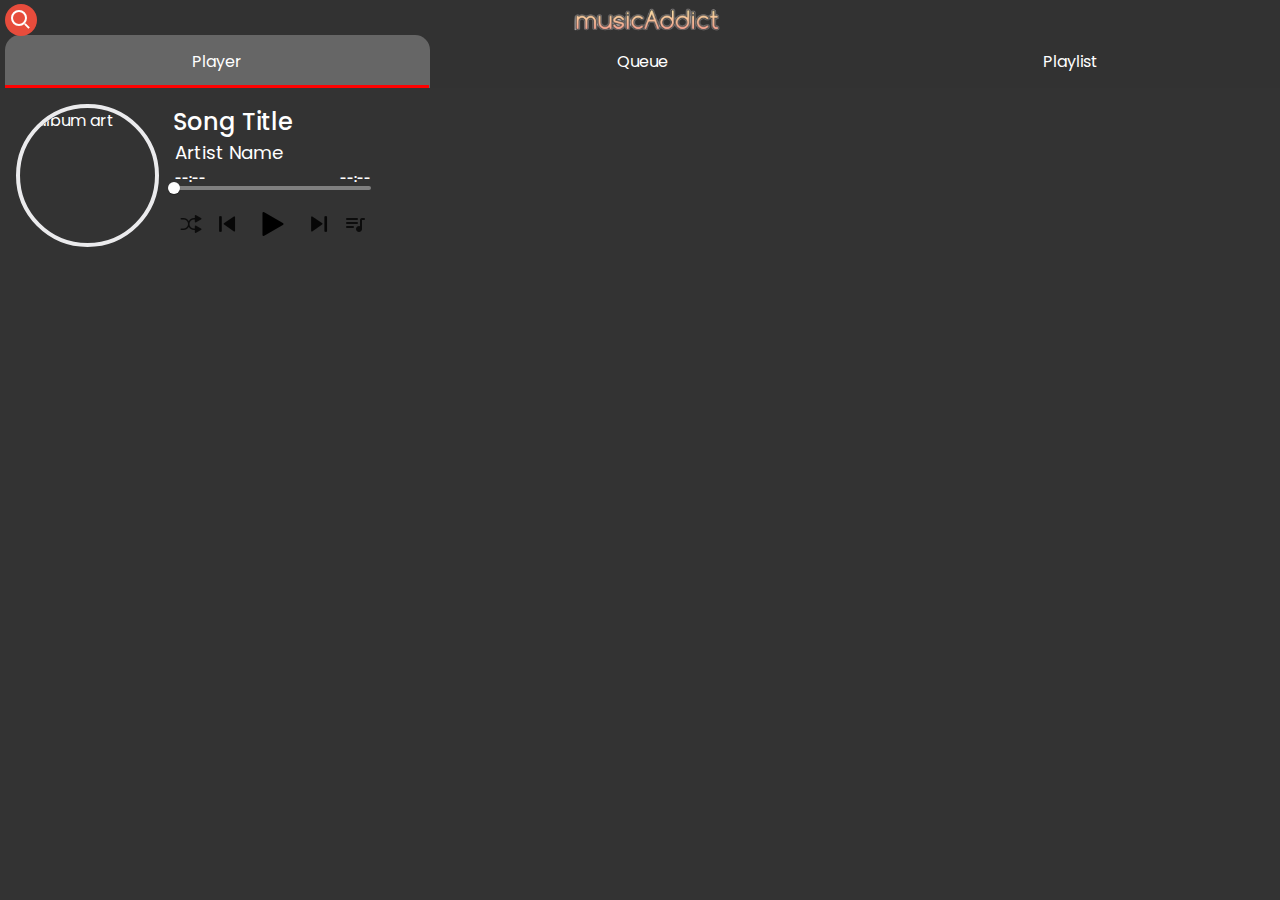
==== front-end/main.html @ 199201f4 "queue" ====
<!DOCTYPE html>
<html lang="en">
  <head>
    <meta charset="UTF-8">
    <meta name="viewport" content="width=device-width, initial-scale=1.0">
    <title>Music Player Extension</title>
    <link rel="stylesheet" href="style.css">
    <script src="https://use.fontawesome.com/15af25ac7b.js"></script>

    </head>
    <body id="body">
    
    <div class="navbar">
      <ul>
        <li class="navbar-section fixed-section">
          <div class="container">
            <input type="text" placeholder="Search...">
            <div class="search"></div>
          </div>
            <img class="image" src="/front-end/icons/d1.png" alt="logo" >
          </li>
        <li class="navbar-section">
          <div id="indicator" class="indicator"></div>
          <a href="#" class="tab" onclick="activateTab(event, 'Player')">Player</a>
          <a href="#" class="tab" onclick="activateTab(event, 'Queue')">Queue</a>
          <a href="#" class="tab" onclick="activateTab(event, 'Playlist')">Playlist</a>
        </li>
      </ul>
    </div>
    
    <div id="Player" class="tabcontent">
      <main class="main-align" id="mainPlayer">
            <!-- img from music api -->
            <img id="albumArt" src="" alt="album art" class="art">
            <span>
                  <div class="info">
                    <h1 id="songTitle">Song Title</h1>
                    <p id="songArtist">Artist Name</p>
                  </div>
                    <div id="timeline">
                      <span id="currentTime">--:--</span>
                      <span id="totalTime">--:--</span>
                      <div class="slider" data-direction="horizontal">
                        <div class="progress">
                          <div class="pin" id="progress-pin" data-method="rewind"></div>
                        </div>
                      </div>
                    </div>
            <ul class="buttons">
              <a href="#" id="shuffleButton" class="button button-sm">
                <img id='shuffleButtonIcon' src="/front-end/icons/shuffle.png" alt="shuffle" >
              </a>
              <a href="#" id="previousButton" class="button button-md">
                <img src="/front-end/icons/previous.png" alt="Previous" >
              </a>
              <a href="#" id="playPauseButton" class="button button-lg">
                <img id="playPauseIcon" src="/front-end/icons/play.png" alt="Play/pause" >
              </a>
              <a href="#" id="nextButton" class="button button-md">
                <img src="/front-end/icons/next.png" alt="next" >
              </a>
              <a href="#" id="addToPlaylistButton" class="button button-sm">
                <img src="/front-end/icons/playlist.png" alt="Playlist" >
              </a>

            </ul>
        </span>
        </main>
        
      </div>
      
      
      <div id="Queue" class="tabcontent">
        <h2>Queue</h2>
        <p>Queue content goes here...</p>
      </div>
      
      <div id="Playlist" class="tabcontent">
        <h2>Playlist</h2>
        <p>Playlist content goes here...</p>
      </div>
      
<script src="script.js"></script>
</body>
</html>
---- front-end/style.css ----
@import url('https://fonts.googleapis.com/css?family=Poppins:400,500,600,700&display=swap');
:root {
  --bg: #EBEBEB;
  --black: #333333;
  --prog: #A4B7BE;
  --white: #ffffff;
}


*{
  margin: 0;
  padding: 0;
  border: 0;
  font-size: 100%;
  color: var(--white);
  font-family: 'Poppins', sans-serif;
}

.navbar ul {
  list-style-type: none;
  margin: 0;
  padding: 5px 5px 0 5px;
  overflow: hidden;
  background-color: #33333398;
  position:relative;
  top: 0;
  width: 100%;
}

.navbar-section {
  display: flex;
  align-items: center;
  position: relative;
  justify-content: center;
}

.navbar a.tab {
  flex-grow: 1;
  display: block;
  text-align: center;
  padding: 14px 40px;
  text-decoration: none;
  transition: background-color 0.2s;
}

.navbar a.tab:hover {
  background-color: #555555ad;
  border-radius: 15px 15px 0 0  ;
}

.indicator {
  height: 3px;
  width: 0;
  background-color: #f00;
  position: absolute;
  bottom: 0;
  transition: width 0.5s, left 0.5s;
  z-index: 10;
}
  
.tabcontent {
  display: none;
  padding-right: 15px;
  height: 100%;
}

.active {
  background-color: #666;
  border-radius: 15px 15px 0 0  ;
}
  
.fixed-section a, .tabs-section a.tab {
  padding: 8px 10px;
  text-decoration: none;
}


.tabs-section {
  width: 100%;
}

/* Add any additional styling for the fixed section here */
.fixed-section img {
  height: 30px;
  justify-content: center;
  /* margin: 0 10px; */
}






/* Add this new class */
.blurred-background {
  position: absolute;
  top: 0;
  left: 0;
  width: 100%;
  padding-top: 100px;
  height: 100%;
  background-size: cover;
  background-position: center center;
  filter: blur(15px);
  z-index: -1;
  transition: background-image 0.5s ease-in-out; 
}
#body{
  overflow: hidden;
  position: relative;
  background-color: var(--black);
  height: 15em;
}
/* Update the .main-align class to be relative so that the absolute positioning of children works correctly */
.main-align{
  display: flex;
}
.paused-disk {
  animation-play-state: paused;
}

.art {
  animation: rolling-disk 7.5s 0.25s linear infinite;
}

.art {
  display: flexbox;
  width: 135px;
  height: 135px;
  margin: 1rem ;
  border-radius: 50%;
  border: 4px solid #EBEBED;
}

.info {
  margin: 1rem 0;
  text-align: left;
}
.info h1 {
  font-weight: 500;
  font-size:x-large;
  margin-left: -2px;
}
.info p {
  font-size: 1.15rem;
  padding-bottom: 2%;
}

#timeline {
  position: relative;
  margin: 0 auto;
}
#timeline span {
  color: var(--white);
  font-size: 11px;
  position: absolute;
  font-weight:bold;
  top: -16px;
}
#timeline span#currentTime {
  left: 0;
}
#timeline span#totalTime {
  right: 0;
}
#timeline div.slider {
  background-color: gray;
  border-radius: 10px;
  cursor: pointer;
  height: 4px;
  position: relative;
  width: 100%;
}
#timeline div.slider div.progress {
  background-color: #e74c3c;
  height: 100%;
  pointer-events: none;
  position: absolute;
  width: 0;
}
#timeline div.slider div.progress div.pin {
  background-color: white;
  border-radius: 50%;
  height: 12px;
  width: 12px;
  position: absolute;
  pointer-events: all;
  right: -5px;
  top: -4px;
  -webkit-box-shadow: 0px 1px 1px 0px rgba(0, 0, 0, 0.32);
  -moz-box-shadow: 0px 1px 1px 0px rgba(0, 0, 0, 0.32);
  box-shadow: 0px 1px 1px 0px rgba(0, 0, 0, 0.32);
  -webkit-transition: transform 0.25s ease;
  -moz-transition: transform 0.25s ease;
  -ms-transition: transform 0.25s ease;
  -o-transition: transform 0.25s ease;
  transition: transform 0.25s ease;
}
#timeline div.slider div.progress div.pin:active {
  -moz-transform: scale(1.5);
  -o-transform: scale(1.5);
  -ms-transform: scale(1.5);
  -webkit-transform: scale(1.5);
  transform: scale(1.5);
}

.buttons {
  margin: 0.5rem 0;
  list-style: none;
  display: flex;
  justify-content: center;
  align-items: center;
}

.button {
  display: flex;
  justify-content: center;
  align-items: center;
}

.button:active img {
  transform: scale(0.9);
}

.button-sm {
  width: 2rem;
  height: 2rem;
  opacity: 0.75;
}

.button-md {
  width: 2.5rem;
  height: 2.5rem;
  opacity: 0.85;
}
.button-lg {
  width: 3.25rem;
  height: 3.25rem;
}



/*      keyframes   */
@keyframes timer {
  0%      {width: 0%;}
  100%    {width: 100%;}
}

@keyframes rolling-disk {
  0%      {transform: rotate(0);}
  100%    {transform: rotate(1turn);}
}










.container {
  .search {
    position: absolute;
    margin: auto;
    top: 0;
    bottom: 0;
    left: 0;
    width: 32px;
    height: 32px;
    border-radius: 50%;
    transition: all 1s;
    z-index: 4;
    background:  #e74c3c;
    &:hover {
      cursor: pointer;
    }
    &::before {
      content: "";
      position: absolute;
      margin: auto;
      top: 11px;
      right: 0;
      bottom: 0;
      left: 11px;
      width: 6px;
      height: 2px;
      background: white;
      transform: rotate(45deg);
      transition: all .5s;
    }
    &::after {
      content: "";
      position: absolute;
      margin: auto;
      top: -5px;
      right: 0;
      bottom: 0;
      left: -5px;
      width: 12px;
      height: 12px;
      border-radius: 50%;
      border: 2px solid white;
      transition: all .5s;
    }
  }
  input {
    position: absolute;
    margin: auto;
    top: 0;
    bottom: 0;
    left: 0;
    width: 30px;
    height: 30px;
    outline: none;
    background: rgba(220, 20, 60, 0.753);
    text-shadow: 0 0 10px crimson;
    padding: 0 80px 0 40px;
    border-radius: 30px;

    transition: all 1s;
    opacity: 0;
    z-index: 5;
    font-weight: bolder;
    letter-spacing: 0.1em;
    &:hover {
      cursor: pointer;
    }
    &:focus {
      width: 280px;
      opacity: 1;
      cursor: text;
    }
    &:focus ~ .search {
      background: #151515;
      z-index: 6;
      &::before {
        top: 0;
        left: 0;
        width: 25px;
      }
      &::after {
        top: 0;
        left: 0;
        width: 25px;
        height: 2px;
        border: none;
        background: white;
        border-radius: 0%;
        transform: rotate(-45deg);
      }
    }
    &::placeholder {
      color: white;
      opacity: 0.8;
      font-size: 18px;
      font-weight: bolder;
      ;
    }
    
  }
}
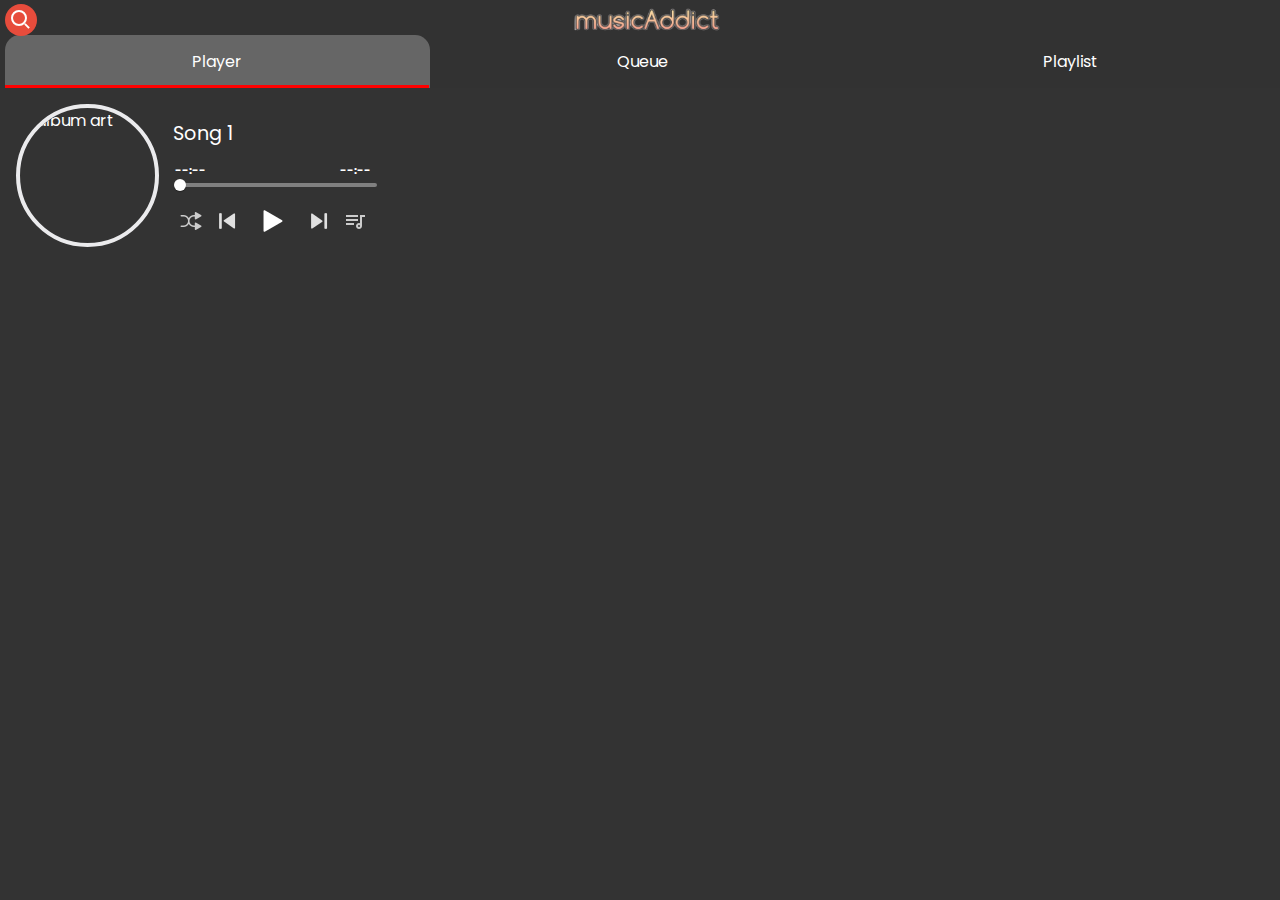
==== commit 8caa1531: "repeat-tempServer" ====
--- a/front-end/main.html
+++ b/front-end/main.html
@@ -35,7 +35,7 @@
             <span>
                   <div class="info">
                     <h1 id="songTitle">Song Title</h1>
-                    <p id="songArtist">Artist Name</p>
+
                   </div>
                     <div id="timeline">
                       <span id="currentTime">--:--</span>
@@ -71,8 +71,6 @@
       
       
       <div id="Queue" class="tabcontent">
-        <h2>Queue</h2>
-        <p>Queue content goes here...</p>
       </div>
       
       <div id="Playlist" class="tabcontent">
@@ -84,3 +82,5 @@
 </body>
 </html>
 
+
+<!-- file:///mnt/devesh/code/projects_git/musicAddict/front-end/main.html# -->--- a/front-end/style.css
+++ b/front-end/style.css
@@ -135,20 +135,21 @@
 .info {
   margin: 1rem 0;
   text-align: left;
+  padding-top: 15px;
+  padding-bottom: 5%;
 }
 .info h1 {
-  font-weight: 500;
-  font-size:x-large;
+  font-weight: 400;
+  font-size: 1.2rem;
   margin-left: -2px;
-}
-.info p {
-  font-size: 1.15rem;
   padding-bottom: 2%;
 }
+
 
 #timeline {
   position: relative;
   margin: 0 auto;
+  padding-top: 5px;
 }
 #timeline span {
   color: var(--white);
@@ -168,6 +169,7 @@
   border-radius: 10px;
   cursor: pointer;
   height: 4px;
+  padding-left: 6px;
   position: relative;
   width: 100%;
 }
@@ -316,7 +318,7 @@
     outline: none;
     background: rgba(220, 20, 60, 0.753);
     text-shadow: 0 0 10px crimson;
-    padding: 0 80px 0 40px;
+
     border-radius: 30px;
 
     transition: all 1s;
@@ -331,6 +333,8 @@
       width: 280px;
       opacity: 1;
       cursor: text;
+      padding-left : 40px;
+      padding-top: 1px;
     }
     &:focus ~ .search {
       background: #151515;
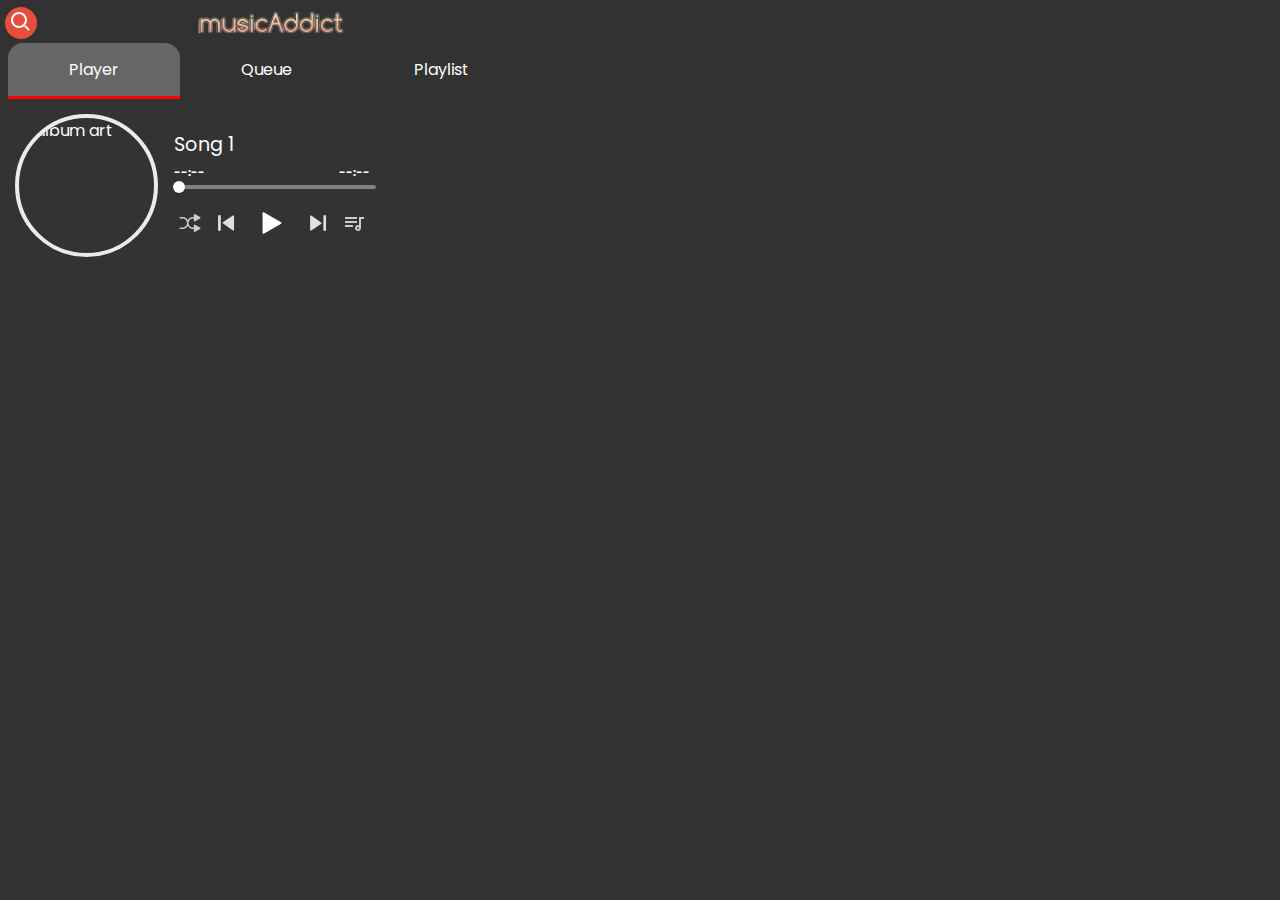
==== commit 5a2a7b65: "queue" ====
--- a/front-end/main.html
+++ b/front-end/main.html
@@ -32,7 +32,7 @@
       <main class="main-align" id="mainPlayer">
             <!-- img from music api -->
             <img id="albumArt" src="" alt="album art" class="art">
-            <span>
+            <span class="tabSpace">
                   <div class="info">
                     <h1 id="songTitle">Song Title</h1>
 
@@ -82,5 +82,3 @@
 </body>
 </html>
 
-
-<!-- file:///mnt/devesh/code/projects_git/musicAddict/front-end/main.html# -->--- a/front-end/style.css
+++ b/front-end/style.css
@@ -32,6 +32,7 @@
   align-items: center;
   position: relative;
   justify-content: center;
+  padding: 0.5%;
 }
 
 .navbar a.tab {
@@ -60,7 +61,7 @@
   
 .tabcontent {
   display: none;
-  padding-right: 15px;
+  padding: 15px;
   height: 100%;
 }
 
@@ -70,7 +71,6 @@
 }
   
 .fixed-section a, .tabs-section a.tab {
-  padding: 8px 10px;
   text-decoration: none;
 }
 
@@ -101,7 +101,7 @@
   height: 100%;
   background-size: cover;
   background-position: center center;
-  filter: blur(15px);
+  filter: blur(20px);
   z-index: -1;
   transition: background-image 0.5s ease-in-out; 
 }
@@ -110,6 +110,7 @@
   position: relative;
   background-color: var(--black);
   height: 15em;
+  width: 33em;
 }
 /* Update the .main-align class to be relative so that the absolute positioning of children works correctly */
 .main-align{
@@ -127,21 +128,20 @@
   display: flexbox;
   width: 135px;
   height: 135px;
-  margin: 1rem ;
   border-radius: 50%;
   border: 4px solid #EBEBED;
 }
 
+.tabSpace {
+  padding: 1rem;
+}
 .info {
-  margin: 1rem 0;
   text-align: left;
-  padding-top: 15px;
-  padding-bottom: 5%;
+  padding-bottom: 9%;
 }
 .info h1 {
   font-weight: 400;
   font-size: 1.2rem;
-  margin-left: -2px;
   padding-bottom: 2%;
 }
 
@@ -367,9 +367,54 @@
 }
 
 
-
-
-
-
-
-
+.song-component {
+  display: flex;
+  align-items: center;
+  margin-bottom: 10px;
+  opacity: 0; /* Start with the component invisible */
+  transform: translateX(-100%); /* Start off-screen to the left */
+  animation: slideIn 0.5s ease-out forwards;
+  transition: background-color 0.2s;
+  border-radius: 15px ;
+}
+
+.song-component:hover {
+  background-color: #555555ad;
+}
+
+.active-song {     
+  background-color: #666;}
+  
+
+
+.song-image {
+  width: 50px; /* Adjust size as necessary */
+  height: 50px; /* Adjust size as necessary */
+  border-radius: 50%; /* Circular image */
+  margin-right: 10px;
+}
+
+.song-title {
+  font-size: 16px;
+  color: var(--white); /* Adjust color as necessary */
+}
+
+.song-buttons {
+  margin-left: auto;
+}
+
+@keyframes slideIn {
+  to {
+    opacity: 1;
+    transform: translateX(0);
+  }
+}
+
+#Queue {
+  padding: 15px;
+  max-height: 300px; /* adjust as necessary */
+  overflow-y: auto; /* enables vertical scrolling */
+}
+
+
+
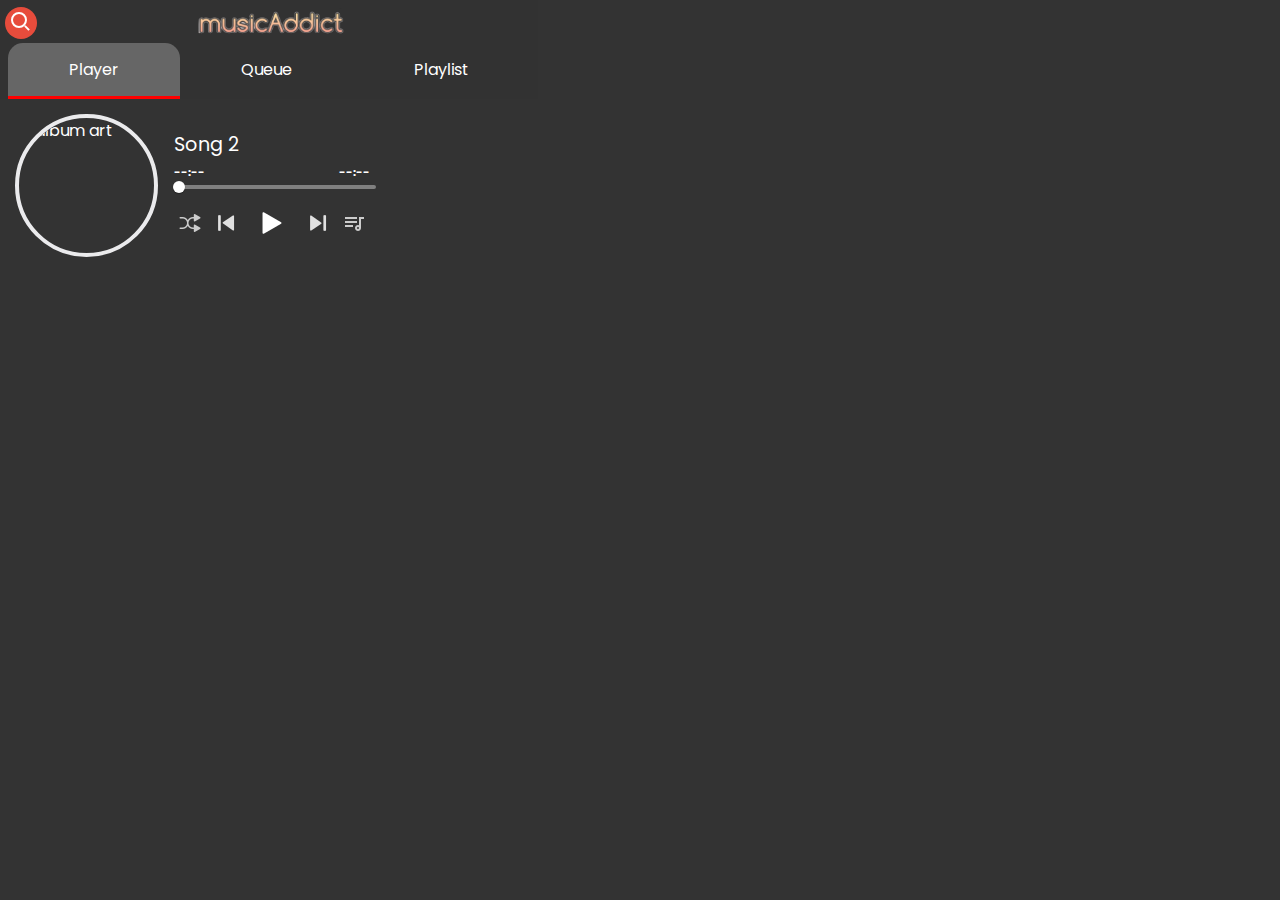
==== commit 3c6e54f6: "queue and playlist" ====
--- a/front-end/main.html
+++ b/front-end/main.html
@@ -74,8 +74,7 @@
       </div>
       
       <div id="Playlist" class="tabcontent">
-        <h2>Playlist</h2>
-        <p>Playlist content goes here...</p>
+        <p>Playlist hai ye</p>
       </div>
       
 <script src="script.js"></script>
--- a/front-end/style.css
+++ b/front-end/style.css
@@ -366,17 +366,30 @@
   }
 }
 
-
 .song-component {
   display: flex;
   align-items: center;
   margin-bottom: 10px;
-  opacity: 0; /* Start with the component invisible */
-  transform: translateX(-100%); /* Start off-screen to the left */
+  opacity: 0; /* Change opacity to 1 to start with */
   animation: slideIn 0.5s ease-out forwards;
-  transition: background-color 0.2s;
+  transition: opacity 0.5s, transform 0.5s; /* Add transition properties */
   border-radius: 15px ;
-}
+  padding: 1% 2% 1% 2%;
+  justify-content: space-between;
+}
+
+.song-component.remove {
+  opacity: 0; /* Change opacity to 0 when removing */
+  transform: translateY(-100%); /* Change transform to slide up */
+}
+
+@keyframes slideIn {
+  to {
+    opacity: 1;
+  }
+}
+
+
 
 .song-component:hover {
   background-color: #555555ad;
@@ -395,22 +408,18 @@
 }
 
 .song-title {
-  font-size: 16px;
-  color: var(--white); /* Adjust color as necessary */
+  font-size: 20px;
+  color: var(--white);
+  justify-content: center;
 }
 
 .song-buttons {
   margin-left: auto;
 }
 
-@keyframes slideIn {
-  to {
-    opacity: 1;
-    transform: translateX(0);
-  }
-}
-
-#Queue {
+
+
+#Queue, #Search, #Playlist {
   padding: 15px;
   max-height: 300px; /* adjust as necessary */
   overflow-y: auto; /* enables vertical scrolling */
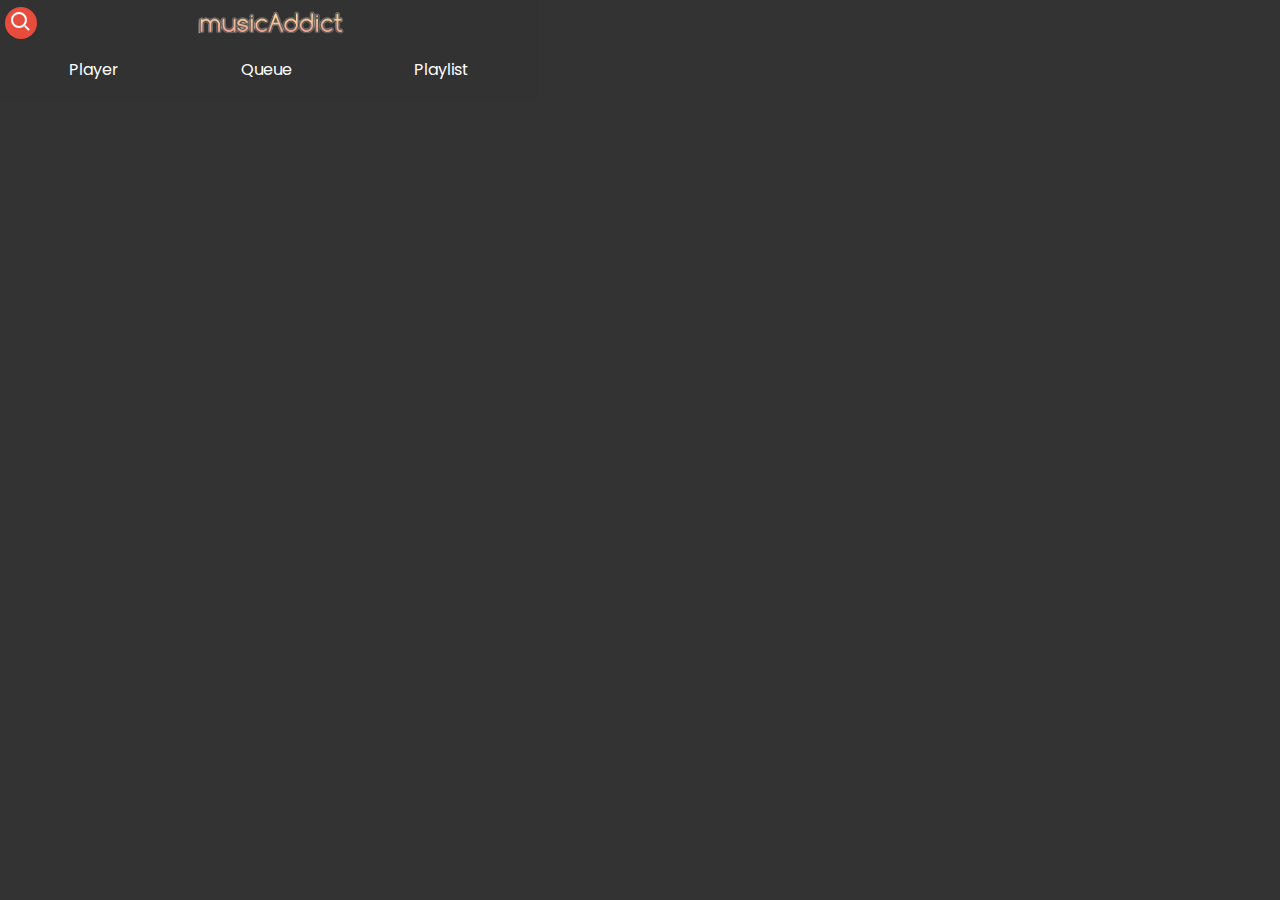
==== commit f158cb61: "final alterations" ====
--- a/front-end/main.html
+++ b/front-end/main.html
@@ -5,17 +5,19 @@
     <meta name="viewport" content="width=device-width, initial-scale=1.0">
     <title>Music Player Extension</title>
     <link rel="stylesheet" href="style.css">
-    <script src="https://use.fontawesome.com/15af25ac7b.js"></script>
 
     </head>
     <body id="body">
-    
+    <div id="temp">
     <div class="navbar">
       <ul>
         <li class="navbar-section fixed-section">
           <div class="container">
             <input type="text" placeholder="Search...">
-            <div class="search"></div>
+            <div class="search-results" id="searchResultsContainer">
+              <!-- Search results will be dynamically inserted here -->
+            </div>
+            <div id="search" class="searchIco"></div>
           </div>
             <img class="image" src="/front-end/icons/d1.png" alt="logo" >
           </li>
@@ -74,10 +76,13 @@
       </div>
       
       <div id="Playlist" class="tabcontent">
-        <p>Playlist hai ye</p>
       </div>
+
+    </div>
+      <a target="_top" id="inPlaylist" ></a>
       
 <script src="script.js"></script>
 </body>
 </html>
 
+<!-- https://open.spotify.com/playlist/37i9dQZF1DX4WYpdgoIcn6 -->--- a/front-end/style.css
+++ b/front-end/style.css
@@ -2,7 +2,7 @@
 :root {
   --bg: #EBEBEB;
   --black: #333333;
-  --prog: #A4B7BE;
+  --prog: #797979;
   --white: #ffffff;
 }
 
@@ -20,7 +20,7 @@
   list-style-type: none;
   margin: 0;
   padding: 5px 5px 0 5px;
-  overflow: hidden;
+  /* overflow: hidden; */
   background-color: #33333398;
   position:relative;
   top: 0;
@@ -56,7 +56,6 @@
   position: absolute;
   bottom: 0;
   transition: width 0.5s, left 0.5s;
-  z-index: 10;
 }
   
 .tabcontent {
@@ -109,7 +108,7 @@
   overflow: hidden;
   position: relative;
   background-color: var(--black);
-  height: 15em;
+  height: 20em;
   width: 33em;
 }
 /* Update the .main-align class to be relative so that the absolute positioning of children works correctly */
@@ -256,14 +255,28 @@
 
 
 
-
+.search-results {
+  display: none; 
+  width: 280px;
+  position: absolute;
+  top: 32px; 
+  left: 0;
+  right: 0;
+  z-index: 10; 
+  background-color: var(--prog);
+  font-size: 10px;
+  min-height: 50px;
+  max-height: 20em;
+  border-radius: 0 0 10px 10px;
+  transition: all 0.8s all;
+}
 
 
 
 
 
 .container {
-  .search {
+  .searchIco { 
     position: absolute;
     margin: auto;
     top: 0;
@@ -318,9 +331,7 @@
     outline: none;
     background: rgba(220, 20, 60, 0.753);
     text-shadow: 0 0 10px crimson;
-
     border-radius: 30px;
-
     transition: all 1s;
     opacity: 0;
     z-index: 5;
@@ -334,9 +345,10 @@
       opacity: 1;
       cursor: text;
       padding-left : 40px;
-      padding-top: 1px;
-    }
-    &:focus ~ .search {
+      padding-top: 1px;      
+    }
+
+    &:focus ~ .searchIco {
       background: #151515;
       z-index: 6;
       &::before {
@@ -353,6 +365,7 @@
         background: white;
         border-radius: 0%;
         transform: rotate(-45deg);
+        
       }
     }
     &::placeholder {
@@ -366,9 +379,14 @@
   }
 }
 
+
+
+
+
 .song-component {
   display: flex;
   align-items: center;
+  
   margin-bottom: 10px;
   opacity: 0; /* Change opacity to 1 to start with */
   animation: slideIn 0.5s ease-out forwards;
@@ -390,7 +408,6 @@
 }
 
 
-
 .song-component:hover {
   background-color: #555555ad;
 }
@@ -419,11 +436,31 @@
 
 
 
-#Queue, #Search, #Playlist {
+#Queue, #Search, #Playlist, #inPlaylist, .search-results {
   padding: 15px;
-  max-height: 300px; /* adjust as necessary */
+  height: 20em;
+  width: 33em;
   overflow-y: auto; /* enables vertical scrolling */
 }
 
-
-
+#temp{
+  height: 20em;
+}
+
+
+
+
+#backButton {
+  cursor: pointer;
+  width: 24px;
+  height: 24px;
+  margin-right: 10px;
+}
+
+.playlist-name-header {
+  font-size: 24px;
+  color: var(--white);
+  align-items: center;
+  /* margin-left: 36px;  */
+}
+
